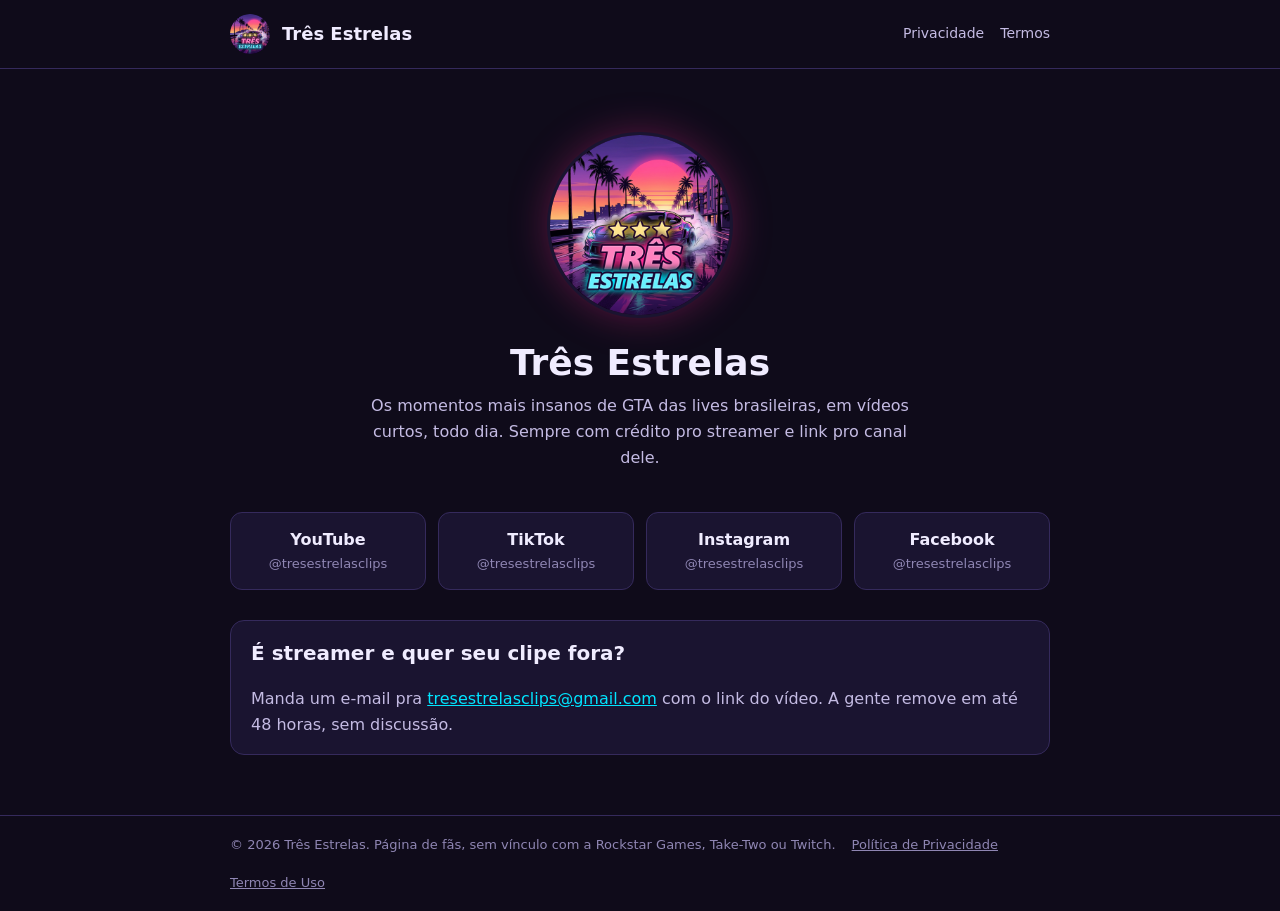
==== docs/index.html @ ef4ffbc4 "Site da Três Estrelas (GitHub Pages): início, política de privacidade e termos de uso" ====
<!doctype html>
<html lang="pt-BR">
<head>
<meta charset="utf-8">
<meta name="viewport" content="width=device-width, initial-scale=1">
<title>Três Estrelas</title>
<meta name="description" content="Três Estrelas: os melhores momentos de GTA das lives brasileiras, em vídeos curtos.">
<link rel="icon" href="logo.png">
<link rel="stylesheet" href="estilo.css">
</head>
<body>
<header class="topo"><div class="in">
  <img src="logo.png" alt=""><a class="marca" href="./">Três Estrelas</a>
  <nav><a href="privacidade.html">Privacidade</a><a href="termos.html">Termos</a></nav>
</div></header>
<main>
  <section class="hero">
    <img src="logo.png" alt="Logo Três Estrelas">
    <h1>Três Estrelas</h1>
    <p>Os momentos mais insanos de GTA das lives brasileiras, em vídeos curtos, todo dia.
       Sempre com crédito pro streamer e link pro canal dele.</p>
  </section>

  <div class="redes">
    <a href="https://www.youtube.com/@tresestrelasclips" target="_blank" rel="noopener">YouTube<span>@tresestrelasclips</span></a>
    <a href="https://www.tiktok.com/@tresestrelasclips" target="_blank" rel="noopener">TikTok<span>@tresestrelasclips</span></a>
    <a href="https://www.instagram.com/tresestrelasclips" target="_blank" rel="noopener">Instagram<span>@tresestrelasclips</span></a>
    <a href="https://www.facebook.com/tresestrelasclips" target="_blank" rel="noopener">Facebook<span>@tresestrelasclips</span></a>
  </div>

  <div class="caixa">
    <h2 style="margin-top:0">É streamer e quer seu clipe fora?</h2>
    <p style="margin-bottom:0">Manda um e-mail pra <a href="mailto:tresestrelasclips@gmail.com">tresestrelasclips@gmail.com</a>
       com o link do vídeo. A gente remove em até 48 horas, sem discussão.</p>
  </div>
</main>
<footer><div class="in">
  <span>© 2026 Três Estrelas. Página de fãs, sem vínculo com a Rockstar Games, Take-Two ou Twitch.</span>
  <a href="privacidade.html">Política de Privacidade</a><a href="termos.html">Termos de Uso</a>
</div></footer>
</body>
</html>
---- docs/estilo.css ----
:root {
  color-scheme: dark;
  --bg: #0f0b1a; --painel: #1a1430; --borda: #352a5c;
  --texto: #f0ecff; --texto2: #c4bbe3; --fraco: #8f86b3;
  --rosa: #ff2d95; --ciano: #00e5ff;
}
* { box-sizing: border-box; }
html, body { margin: 0; background: var(--bg); color: var(--texto);
             font: 16px/1.65 system-ui, -apple-system, "Segoe UI", sans-serif; }
a { color: var(--ciano); }
.topo { border-bottom: 1px solid var(--borda); }
.topo .in { max-width: 860px; margin: 0 auto; padding: 14px 20px; display: flex; align-items: center; gap: 12px; }
.topo img { width: 40px; height: 40px; border-radius: 50%; }
.topo a.marca { color: var(--texto); text-decoration: none; font-weight: 800; font-size: 18px; }
.topo nav { margin-left: auto; display: flex; gap: 16px; font-size: 14px; }
.topo nav a { color: var(--texto2); text-decoration: none; }
.topo nav a:hover { color: var(--texto); }
main { max-width: 860px; margin: 0 auto; padding: 36px 20px 60px; }
h1 { font-size: 30px; line-height: 1.2; margin: 0 0 6px; }
h2 { font-size: 20px; margin: 34px 0 8px; }
h3 { font-size: 16px; margin: 22px 0 4px; color: var(--texto2); }
p, li { color: var(--texto2); }
.data { color: var(--fraco); font-size: 14px; margin: 0 0 24px; }
.idiomas { display: flex; gap: 8px; margin: 0 0 28px; }
.idiomas a { border: 1px solid var(--borda); border-radius: 20px; padding: 3px 14px; font-size: 14px;
             text-decoration: none; color: var(--texto2); background: var(--painel); }
hr { border: 0; border-top: 1px solid var(--borda); margin: 48px 0; }
.caixa { background: var(--painel); border: 1px solid var(--borda); border-radius: 14px; padding: 16px 20px; }
.hero { text-align: center; padding: 30px 0 10px; }
.hero img { width: 180px; height: 180px; border-radius: 50%;
            box-shadow: 0 0 0 3px var(--painel), 0 0 40px rgba(255,45,149,.35); }
.hero h1 { font-size: 36px; margin-top: 18px; }
.hero p { max-width: 560px; margin: 8px auto 0; }
.redes { display: grid; grid-template-columns: repeat(auto-fit, minmax(170px, 1fr)); gap: 12px; margin: 30px 0; }
.redes a { display: block; text-align: center; padding: 14px; border-radius: 12px; background: var(--painel);
           border: 1px solid var(--borda); color: var(--texto); text-decoration: none; font-weight: 600; }
.redes a:hover { border-color: var(--rosa); }
.redes a span { display: block; color: var(--fraco); font-weight: 400; font-size: 13px; }
footer { border-top: 1px solid var(--borda); color: var(--fraco); font-size: 13px; }
footer .in { max-width: 860px; margin: 0 auto; padding: 18px 20px; display: flex; gap: 16px; flex-wrap: wrap; }
footer a { color: var(--fraco); }
@media (max-width: 560px) { h1 { font-size: 25px; } .hero h1 { font-size: 30px; } .topo nav { gap: 12px; } }
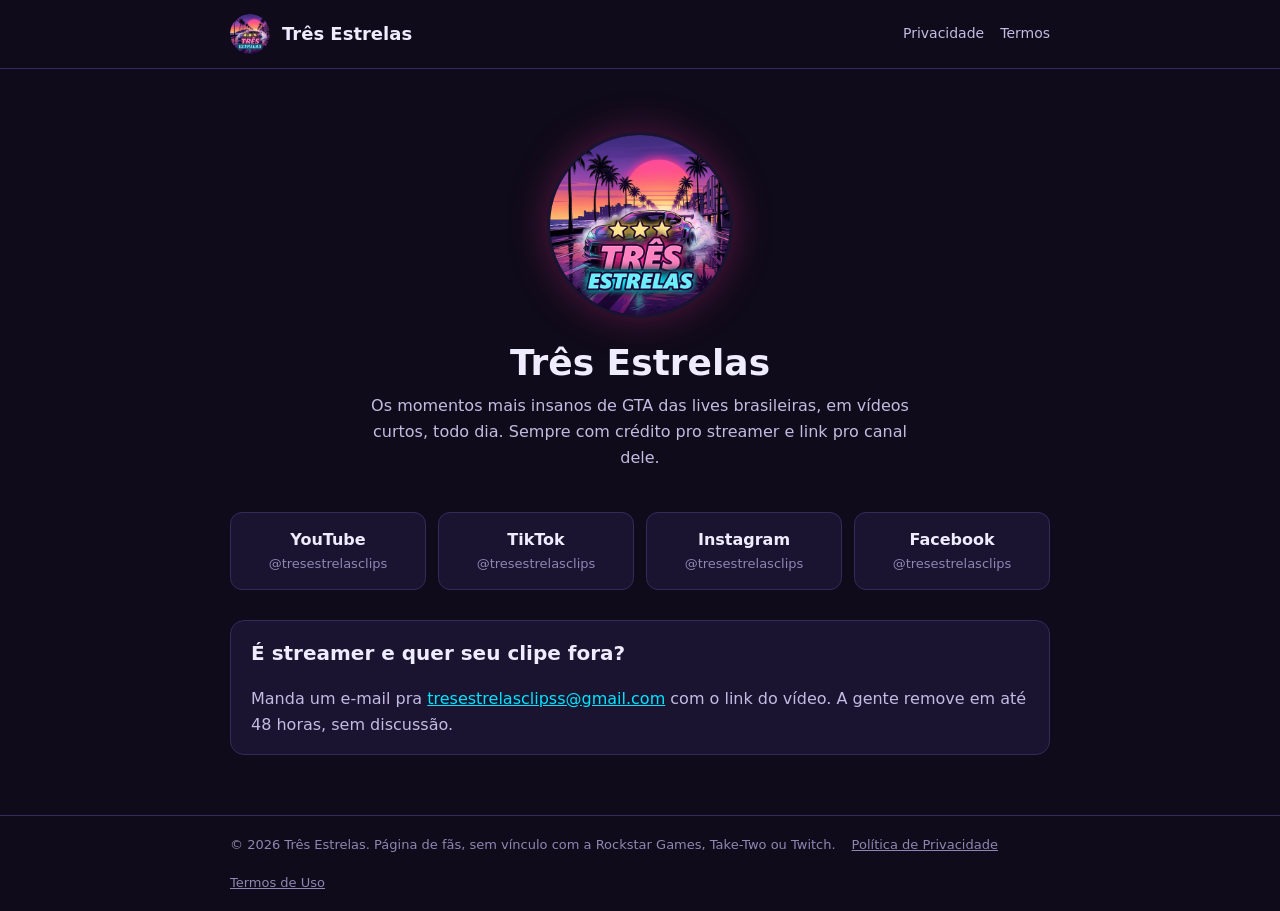
==== commit ac487cd0: "Site: e-mail de contato correto (tresestrelasclipss@gmail.com)" ====
--- a/docs/index.html
+++ b/docs/index.html
@@ -30,7 +30,7 @@
 
   <div class="caixa">
     <h2 style="margin-top:0">É streamer e quer seu clipe fora?</h2>
-    <p style="margin-bottom:0">Manda um e-mail pra <a href="mailto:tresestrelasclips@gmail.com">tresestrelasclips@gmail.com</a>
+    <p style="margin-bottom:0">Manda um e-mail pra <a href="mailto:tresestrelasclipss@gmail.com">tresestrelasclipss@gmail.com</a>
        com o link do vídeo. A gente remove em até 48 horas, sem discussão.</p>
   </div>
 </main>
